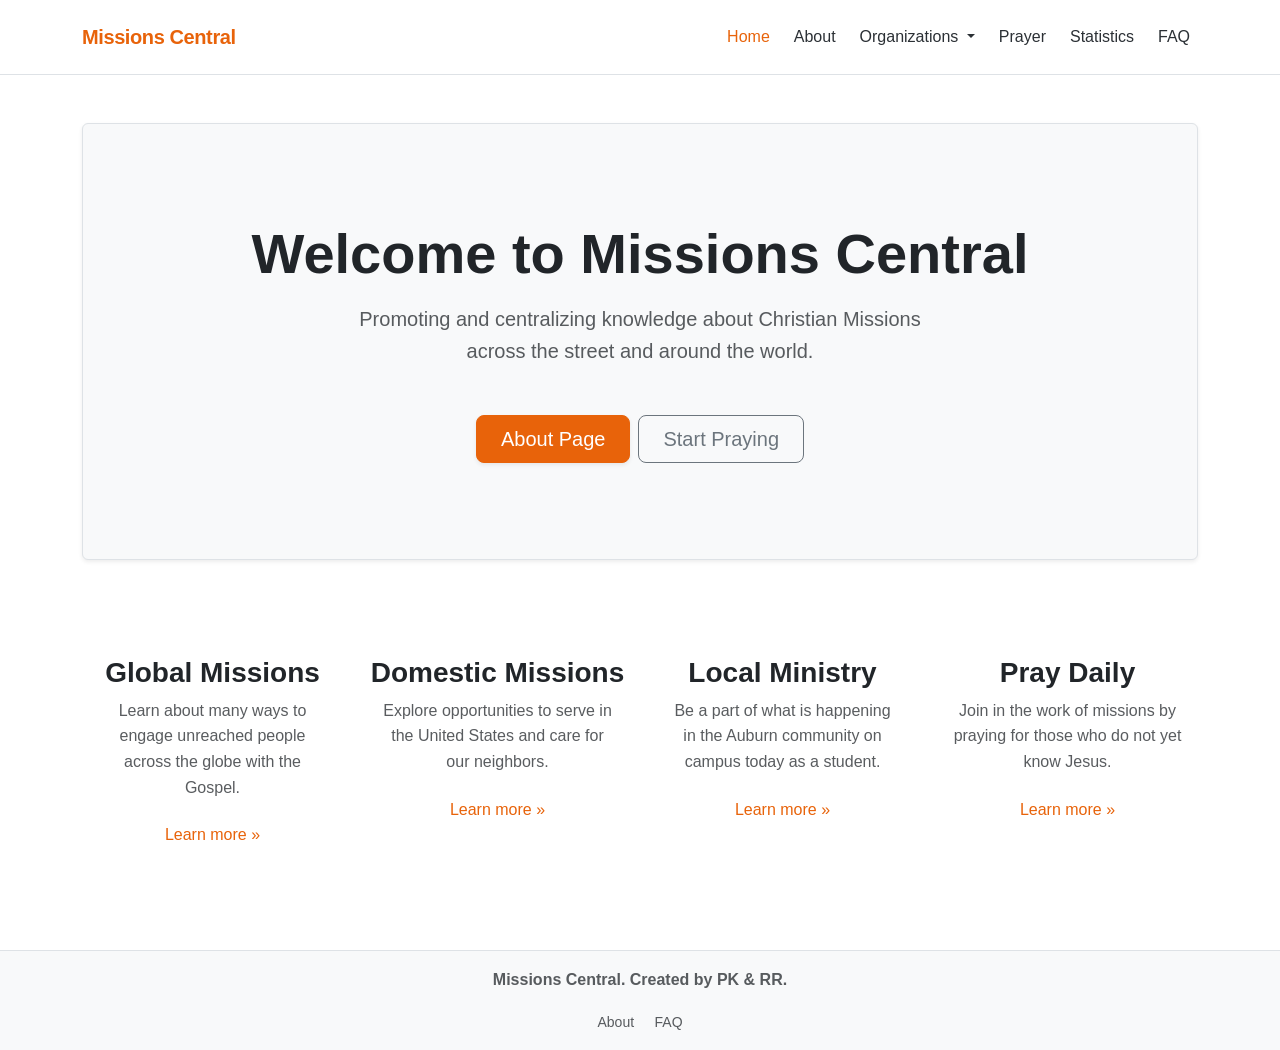
==== index.html @ e86839af "Upload all files First upload of all the pages with a custom CSS included, but not required. Just th" ====
<!DOCTYPE html>
<html lang="en">
<head>
    <meta charset="UTF-8">
    <meta name="viewport" content="width=device-width, initial-scale=1.0">
    <title>Home | Missions Central</title>
    <!-- BOOTSTRAP CSS (CDN) -->
    <link href="https://cdn.jsdelivr.net/npm/bootstrap@5.3.0/dist/css/bootstrap.min.css" rel="stylesheet">
    <!-- CUSTOM CSS -->
    <link rel="stylesheet" href="style.css">
</head>
<body>

    <!-- NAVBAR -->
    <nav class="navbar navbar-expand-lg navbar-light bg-white border-bottom sticky-top py-3">
        <div class="container">
            <a class="navbar-brand d-flex align-items-center text-primary fw-semibold" href="index.html">
                <span>Missions Central</span>
            </a>
            <button class="navbar-toggler" type="button" data-bs-toggle="collapse" data-bs-target="#navbarNav">
                <span class="navbar-toggler-icon"></span>
            </button>
            <div class="collapse navbar-collapse" id="navbarNav">
                <ul class="navbar-nav ms-auto gap-lg-2">
                    <li class="nav-item"><a class="nav-link fw-medium active" href="index.html">Home</a></li>
                    <li class="nav-item"><a class="nav-link fw-medium" href="about.html">About</a></li>
                    <li class="nav-item dropdown">
                        <a class="nav-link dropdown-toggle fw-medium" href="#" role="button" data-bs-toggle="dropdown">
                            Organizations
                        </a>
                        <ul class="dropdown-menu border shadow-sm mt-2">
                            <li><a class="dropdown-item py-2" href="international.html">International</a></li>
                            <li><a class="dropdown-item py-2" href="domestic.html">Domestic</a></li>
                            <li><a class="dropdown-item py-2" href="local.html">Auburn Local</a></li>
                        </ul>
                    </li>
                    <li class="nav-item"><a class="nav-link fw-medium" href="prayer.html">Prayer</a></li>
                    <li class="nav-item"><a class="nav-link fw-medium" href="stats.html">Statistics</a></li>
                    <li class="nav-item"><a class="nav-link fw-medium" href="faq.html">FAQ</a></li>
                </ul>
            </div>
        </div>
    </nav>

    <main class="py-5">
        <div class="container">
            <div class="p-5 mb-5 bg-light rounded text-center border shadow-sm">
                <div class="container-fluid py-5">
                    <h2 class="display-4 fw-bold mb-3">Welcome to Missions Central</h2>
                    <p class="col-md-7 mx-auto fs-5 mb-5 text-muted">
                        Promoting and centralizing knowledge about Christian Missions across the street and around the world.
                    </p>
                    <div class="gap-2 d-sm-flex justify-content-sm-center">
                        <a href="about.html" class="btn btn-primary btn-lg px-4 gap-3 shadow-sm">About Page</a>
                        <a href="prayer.html" class="btn btn-outline-secondary btn-lg px-4">Start Praying</a>
                    </div>
                </div>
            </div>

            <div class="row py-5 row-cols-1 row-cols-lg-4">
                <div class="col text-center">
                    <h3 class="fw-bold">Global Missions</h3>
                    <p class="text-muted px-3">Learn about many ways to engage unreached people across the globe with the Gospel.</p>
                    <a href="international.html" class="btn btn-link text-decoration-none">Learn more &raquo;</a>
                </div>
                <div class="col text-center">
                    <h3 class="fw-bold">Domestic Missions</h3>
                    <p class="text-muted px-3">Explore opportunities to serve in the United States and care for our neighbors.</p>
                    <a href="domestic.html" class="btn btn-link text-decoration-none">Learn more &raquo;</a>
                </div>
                <div class="col text-center">
                    <h3 class="fw-bold">Local Ministry</h3>
                    <p class="text-muted px-3">Be a part of what is happening in the Auburn community on campus today as a student.</p>
                    <a href="local.html" class="btn btn-link text-decoration-none">Learn more &raquo;</a>
                </div>
                <div class="col text-center">
                    <h3 class="fw-bold">Pray Daily</h3>
                    <p class="text-muted px-3">Join in the work of missions by praying for those who do not yet know Jesus.</p>
                    <a href="prayer.html" class="btn btn-link text-decoration-none">Learn more &raquo;</a>
                </div>
            </div>
        </div>
    </main>

    <!-- FOOTER -->
    <footer class="py-3 bg-light border-top">
        <div class="container text-center">
            <p class="text-muted big fw-bold">Missions Central. Created by PK & RR.</p>
            <div>
                <a href="about.html" class="text-muted small text-decoration-none mx-2">About</a>
                <a href="faq.html" class="text-muted small text-decoration-none mx-2">FAQ</a>
            </div>
        </div>
    </footer>

    <!-- BOOTSTRAP JS (CDN) -->
    <script src="https://cdn.jsdelivr.net/npm/bootstrap@5.3.0/dist/js/bootstrap.bundle.min.js"></script>

</body>
</html>
---- style.css ----
/* --- MISSIONS CENTRAL CUSTOM STYLES --- */

/* Override Bootstrap's primary blue (#0d6efd) with orange throughout. */
:root {
    --bs-primary:             #e8630a;
    --bs-primary-rgb:         232, 99, 10;
    --bs-link-color:          #e8630a;
    --bs-link-color-rgb:      232, 99, 10;
    --bs-link-hover-color:    #c45408;
}

/* Bootstrap 5 buttons scope their own local variables, so :root alone
   doesn't reach them. These selectors target .btn-primary and
   .btn-outline-primary directly. */
.btn-primary {
    --bs-btn-bg:                 #e8630a;
    --bs-btn-border-color:       #e8630a;
    --bs-btn-hover-bg:           #c45408;
    --bs-btn-hover-border-color: #c45408;
    --bs-btn-active-bg:          #a84807;
    --bs-btn-active-border-color:#a84807;
    --bs-btn-disabled-bg:        #e8630a;
    --bs-btn-disabled-border-color: #e8630a;
}

.btn-outline-primary {
    --bs-btn-color:              #e8630a;
    --bs-btn-border-color:       #e8630a;
    --bs-btn-hover-bg:           #e8630a;
    --bs-btn-hover-border-color: #e8630a;
    --bs-btn-active-bg:          #c45408;
    --bs-btn-active-border-color:#c45408;
}

body {
    /* Helvetica Neue first; standard system sans-serif stack as fallback */
    font-family: 'Helvetica Neue', Helvetica, Arial, sans-serif;
    color: #212529; /* Standard dark grey for readability */
    background-color: #ffffff;
    line-height: 1.6;
}

/* Fix for vanishing text in dropdowns/accordions/navbar */
.dropdown-item, 
.accordion-button,
.nav-link,
.card-title,
.card-text,
.accordion-body {
    color: #212529 !important; /* Ensure dark text by default */
}

.accordion-button:not(.collapsed) {
    color: #e8630a !important; /* Orange text when expanded */
    background-color: #f8f9fa;
}

.navbar-light .navbar-nav .nav-link {
    color: #2b3035 !important;
}

.navbar-light .navbar-nav .nav-link.active,
.navbar-light .navbar-nav .nav-link:hover {
    color: #e8630a !important;
}

.dropdown-item:hover {
    background-color: #e9ecef;
    color: #e8630a !important;
}

/* Navigation branding */
.navbar-brand {
    font-weight: 700;
    letter-spacing: -0.02em;
}

/* Feature icon styling */
.feature-icon {
    width: 64px;
    height: 64px;
    border-radius: 50%;
    display: inline-flex;
    align-items: center;
    justify-content: center;
    margin-bottom: 1rem;
}

/* Card hover effect */
.card-hover {
    transition: transform 0.2s ease, box-shadow 0.2s ease;
}

.card-hover:hover {
    transform: translateY(-5px);
    box-shadow: 0 10px 20px rgba(0,0,0,0.08) !important;
}

/* Footer styling */
footer {
    background-color: #f8f9fa;
    border-top: 1px solid #dee2e6;
}

/* Global utility */
.cursor-pointer {
    cursor: pointer;
}

.uppercase-tracking {
    text-transform: uppercase;
    letter-spacing: 0.1em;
    font-weight: 700;
    font-size: 0.75rem;
}
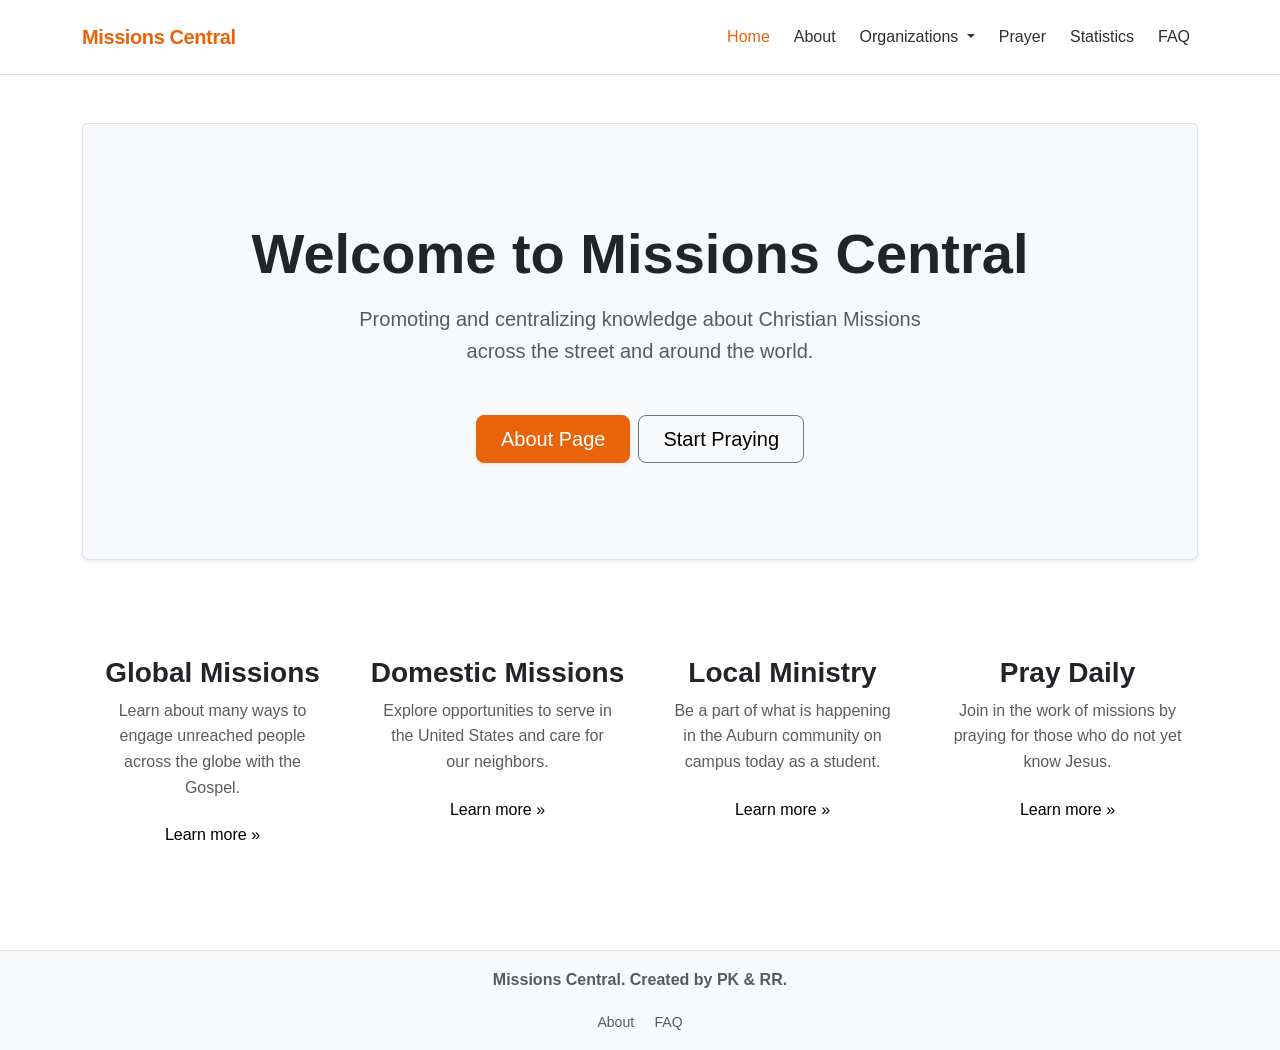
==== commit 3ede6683: "Darkenedtext" ====
--- a/index.html
+++ b/index.html
@@ -52,7 +52,7 @@
                     </p>
                     <div class="gap-2 d-sm-flex justify-content-sm-center">
                         <a href="about.html" class="btn btn-primary btn-lg px-4 gap-3 shadow-sm">About Page</a>
-                        <a href="prayer.html" class="btn btn-outline-secondary btn-lg px-4">Start Praying</a>
+                        <a href="prayer.html" class="darken-text btn btn-outline-secondary btn-lg px-4">Start Praying</a>
                     </div>
                 </div>
             </div>
@@ -61,22 +61,22 @@
                 <div class="col text-center">
                     <h3 class="fw-bold">Global Missions</h3>
                     <p class="text-muted px-3">Learn about many ways to engage unreached people across the globe with the Gospel.</p>
-                    <a href="international.html" class="btn btn-link text-decoration-none">Learn more &raquo;</a>
+                    <a href="international.html" class="darken-text btn btn-link text-decoration-none">Learn more &raquo;</a>
                 </div>
                 <div class="col text-center">
                     <h3 class="fw-bold">Domestic Missions</h3>
                     <p class="text-muted px-3">Explore opportunities to serve in the United States and care for our neighbors.</p>
-                    <a href="domestic.html" class="btn btn-link text-decoration-none">Learn more &raquo;</a>
+                    <a href="domestic.html" class="darken-text btn btn-link text-decoration-none">Learn more &raquo;</a>
                 </div>
                 <div class="col text-center">
                     <h3 class="fw-bold">Local Ministry</h3>
                     <p class="text-muted px-3">Be a part of what is happening in the Auburn community on campus today as a student.</p>
-                    <a href="local.html" class="btn btn-link text-decoration-none">Learn more &raquo;</a>
+                    <a href="local.html" class="darken-text btn btn-link text-decoration-none">Learn more &raquo;</a>
                 </div>
                 <div class="col text-center">
                     <h3 class="fw-bold">Pray Daily</h3>
                     <p class="text-muted px-3">Join in the work of missions by praying for those who do not yet know Jesus.</p>
-                    <a href="prayer.html" class="btn btn-link text-decoration-none">Learn more &raquo;</a>
+                    <a href="prayer.html" class="darken-text btn btn-link text-decoration-none">Learn more &raquo;</a>
                 </div>
             </div>
         </div>
--- a/style.css
+++ b/style.css
@@ -39,6 +39,7 @@
     background-color: #ffffff;
     line-height: 1.6;
 }
+
 
 /* Fix for vanishing text in dropdowns/accordions/navbar */
 .dropdown-item, 
@@ -112,4 +113,8 @@
     letter-spacing: 0.1em;
     font-weight: 700;
     font-size: 0.75rem;
+}
+
+.darken-text{
+    color:black;
 }
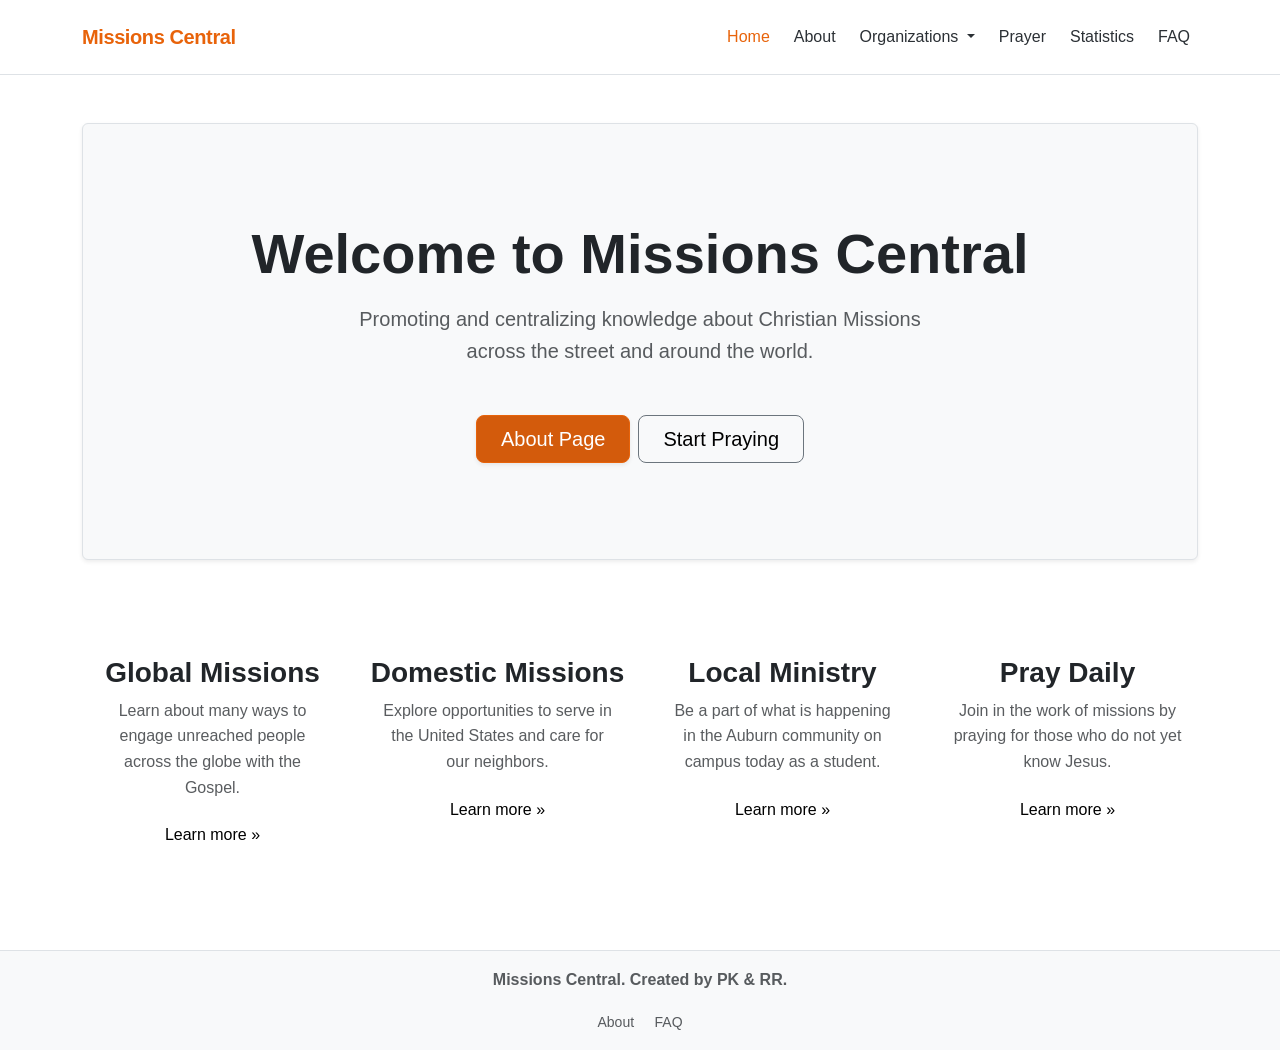
==== commit cc8592cb: "simple fix" ====
--- a/index.html
+++ b/index.html
@@ -18,7 +18,7 @@
                 <span>Missions Central</span>
             </a>
             <button class="navbar-toggler" type="button" data-bs-toggle="collapse" data-bs-target="#navbarNav">
-                <span class="navbar-toggler-icon"></span>
+                <span class="navbar-toggler-icon"> </span>
             </button>
             <div class="collapse navbar-collapse" id="navbarNav">
                 <ul class="navbar-nav ms-auto gap-lg-2">
@@ -51,7 +51,7 @@
                         Promoting and centralizing knowledge about Christian Missions across the street and around the world.
                     </p>
                     <div class="gap-2 d-sm-flex justify-content-sm-center">
-                        <a href="about.html" class="btn btn-primary btn-lg px-4 gap-3 shadow-sm">About Page</a>
+                        <a href="about.html" class="brighten-text btn btn-primary btn-lg px-4 gap-3 shadow-sm">About Page</a>
                         <a href="prayer.html" class="darken-text btn btn-outline-secondary btn-lg px-4">Start Praying</a>
                     </div>
                 </div>
--- a/style.css
+++ b/style.css
@@ -13,7 +13,7 @@
    doesn't reach them. These selectors target .btn-primary and
    .btn-outline-primary directly. */
 .btn-primary {
-    --bs-btn-bg:                 #e8630a;
+    --bs-btn-bg:                 #d35b0c;
     --bs-btn-border-color:       #e8630a;
     --bs-btn-hover-bg:           #c45408;
     --bs-btn-hover-border-color: #c45408;
@@ -117,4 +117,7 @@
 
 .darken-text{
     color:black;
+}
+.brighten-text{
+    color:white;
 }
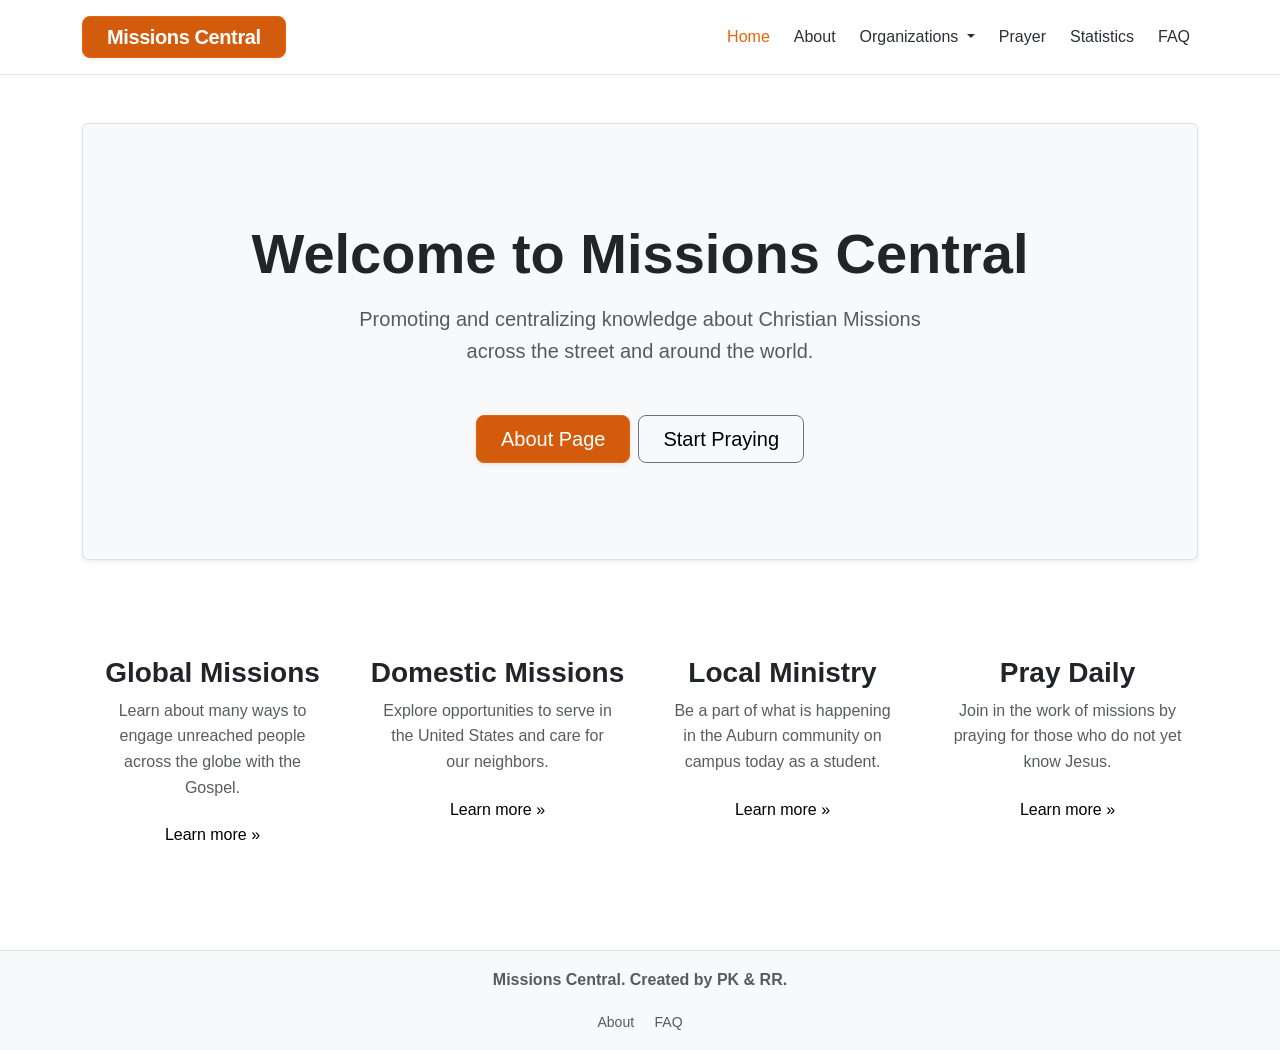
==== commit e65d482e: "contrast change" ====
--- a/index.html
+++ b/index.html
@@ -14,7 +14,7 @@
     <!-- NAVBAR -->
     <nav class="navbar navbar-expand-lg navbar-light bg-white border-bottom sticky-top py-3">
         <div class="container">
-            <a class="navbar-brand d-flex align-items-center text-primary fw-semibold" href="index.html">
+            <a class="brighten-text btn btn-primary btn-lg px-4 gap-3 shadow-sm navbar-brand d-flex align-items-center fw-semibold" href="index.html">
                 <span>Missions Central</span>
             </a>
             <button class="navbar-toggler" type="button" data-bs-toggle="collapse" data-bs-target="#navbarNav">
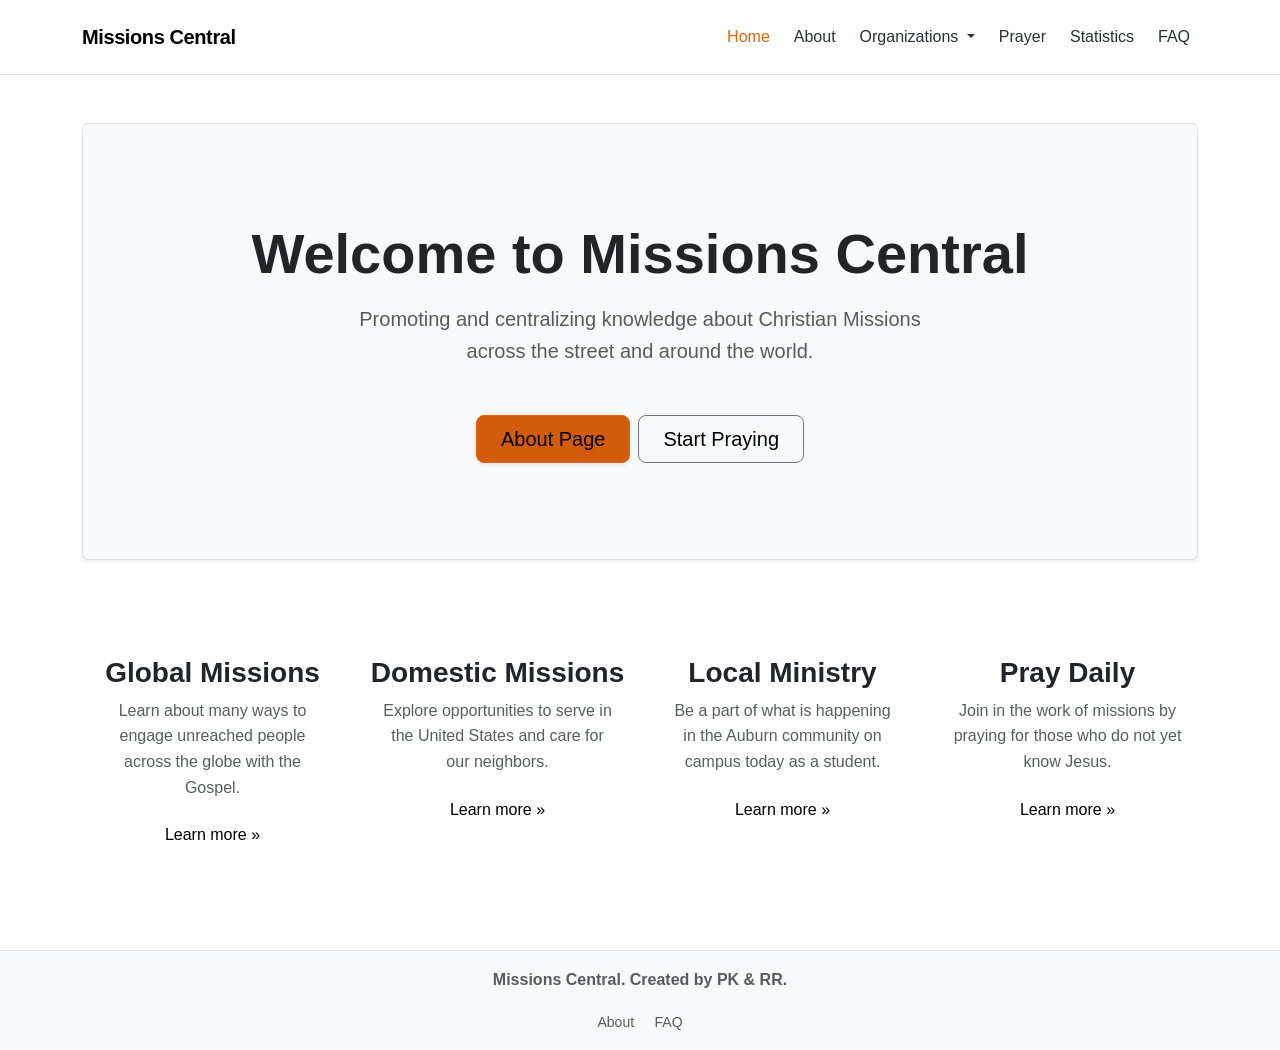
==== commit ccb7c261: "contrast changes" ====
--- a/index.html
+++ b/index.html
@@ -14,7 +14,7 @@
     <!-- NAVBAR -->
     <nav class="navbar navbar-expand-lg navbar-light bg-white border-bottom sticky-top py-3">
         <div class="container">
-            <a class="brighten-text btn btn-primary btn-lg px-4 gap-3 shadow-sm navbar-brand d-flex align-items-center fw-semibold" href="index.html">
+            <a class="darken-text navbar-brand d-flex align-items-center fw-semibold" href="index.html">
                 <span>Missions Central</span>
             </a>
             <button class="navbar-toggler" type="button" data-bs-toggle="collapse" data-bs-target="#navbarNav">
@@ -51,7 +51,7 @@
                         Promoting and centralizing knowledge about Christian Missions across the street and around the world.
                     </p>
                     <div class="gap-2 d-sm-flex justify-content-sm-center">
-                        <a href="about.html" class="brighten-text btn btn-primary btn-lg px-4 gap-3 shadow-sm">About Page</a>
+                        <a href="about.html" class="darken-text btn btn-primary btn-lg px-4 gap-3 shadow-sm">About Page</a>
                         <a href="prayer.html" class="darken-text btn btn-outline-secondary btn-lg px-4">Start Praying</a>
                     </div>
                 </div>
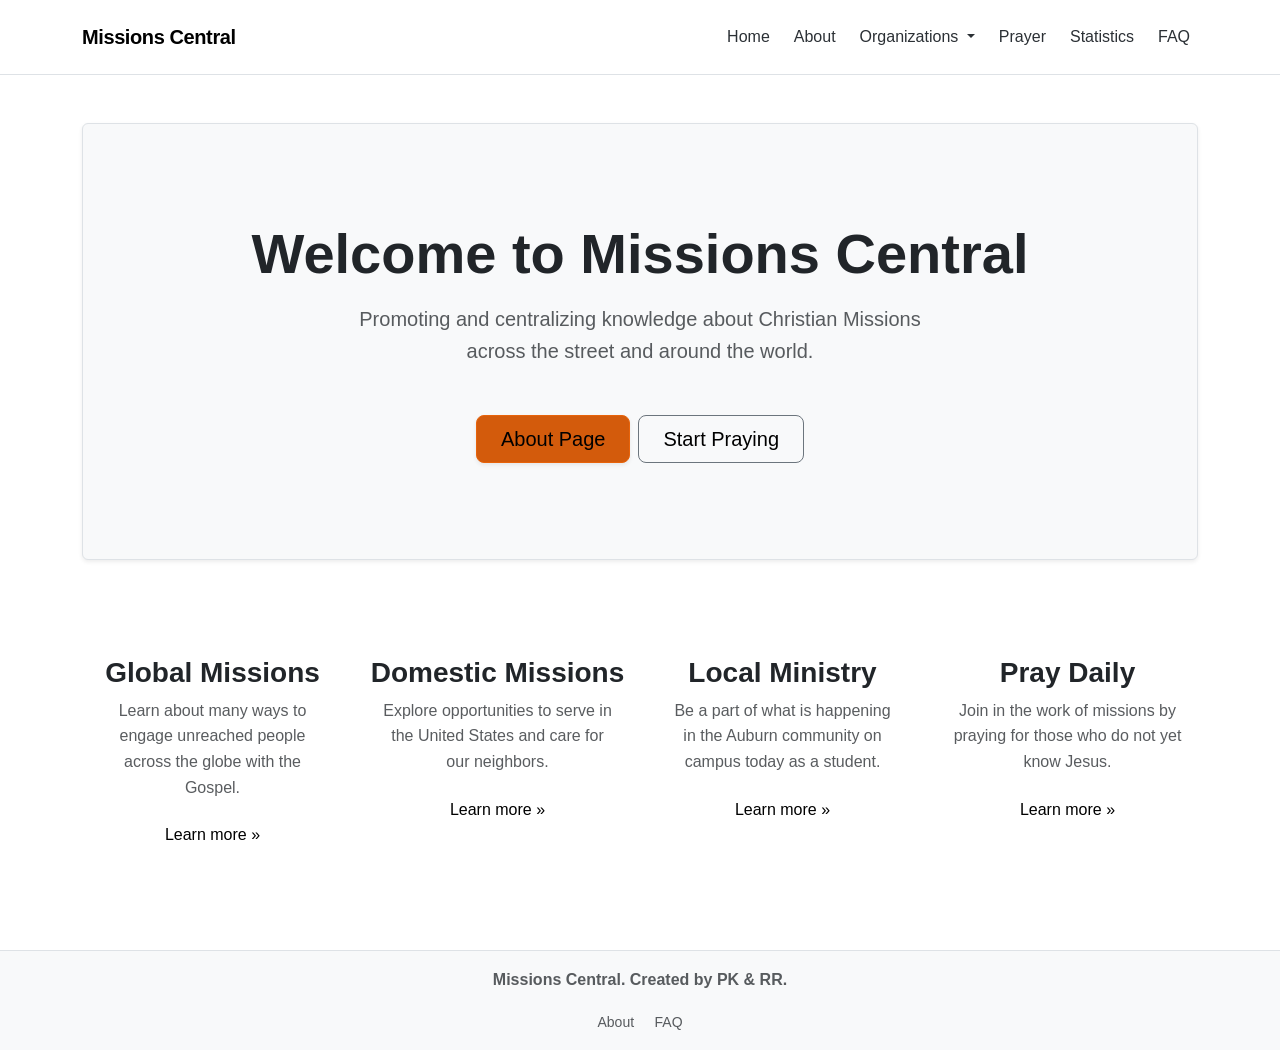
==== commit cadbc2ea: "contrast fixes" ====
--- a/index.html
+++ b/index.html
@@ -22,7 +22,7 @@
             </button>
             <div class="collapse navbar-collapse" id="navbarNav">
                 <ul class="navbar-nav ms-auto gap-lg-2">
-                    <li class="nav-item"><a class="nav-link fw-medium active" href="index.html">Home</a></li>
+                    <li class="nav-item"><a class="darken-text nav-link fw-medium" href="index.html">Home</a></li>
                     <li class="nav-item"><a class="nav-link fw-medium" href="about.html">About</a></li>
                     <li class="nav-item dropdown">
                         <a class="nav-link dropdown-toggle fw-medium" href="#" role="button" data-bs-toggle="dropdown">
